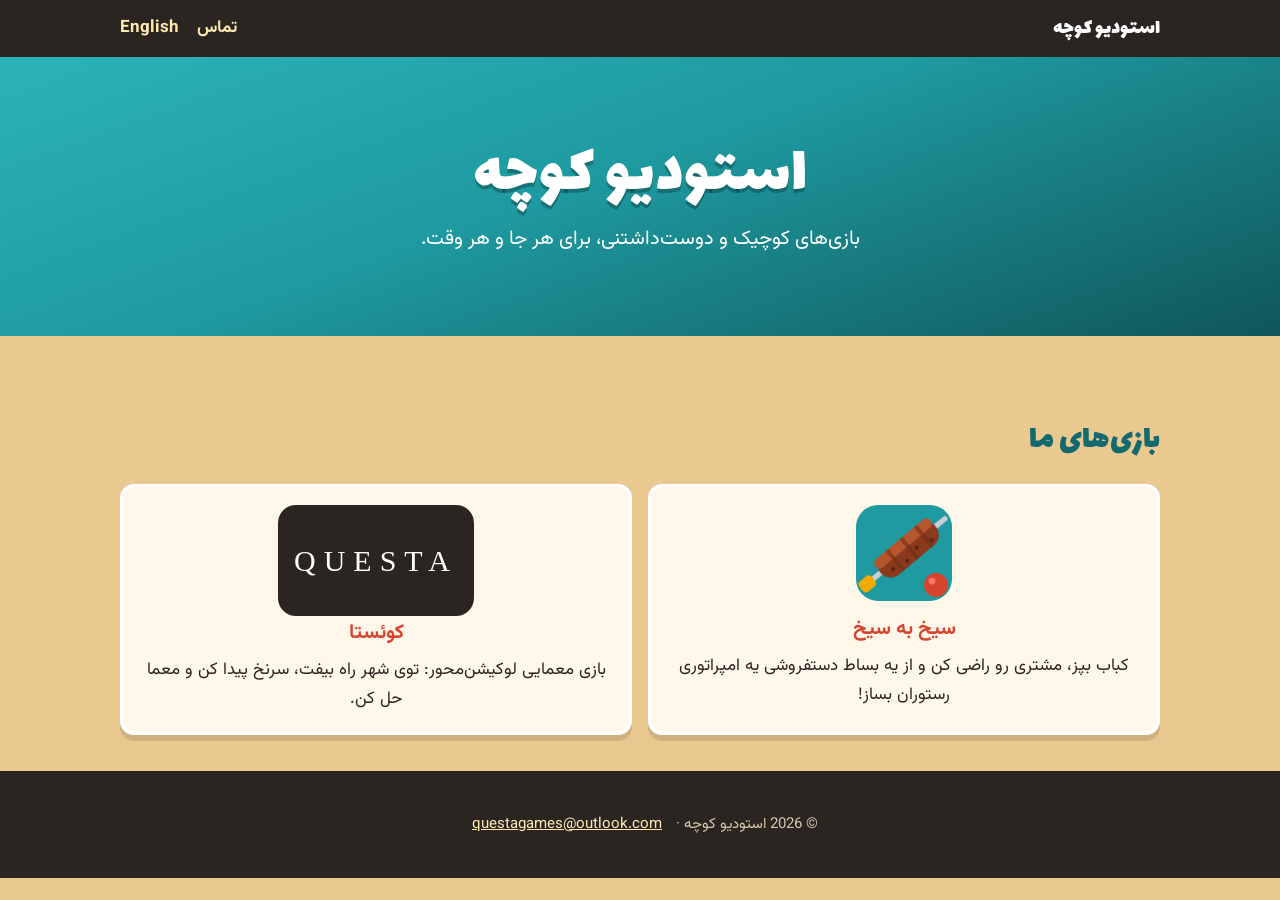
==== fa/index.html @ 164f3294 "Kooche Games website: studio page, Skewer by Skewer pages, privacy, terms, support Co-Authored-By: C" ====
<!doctype html><html lang="fa" dir="rtl"><head><meta charset="utf-8"><meta name="viewport" content="width=device-width,initial-scale=1"><title>استودیو کوچه</title><meta name="description" content="بازی‌های کوچیک و دوست‌داشتنی، برای هر جا و هر وقت.">
<link rel="icon" href="/assets/icon.png"><link rel="stylesheet" href="/assets/fonts/fonts-all.css"><link rel="stylesheet" href="/assets/site.css"></head><body class="fa-site studio">
<header><div class="in"><b>استودیو کوچه</b><nav><a href="mailto:questagames@outlook.com">تماس</a><a href="/" hreflang="en">English</a></nav></div></header>
<section class="hero"><h1>استودیو کوچه</h1><p>بازی‌های کوچیک و دوست‌داشتنی، برای هر جا و هر وقت.</p></section>
<main><h2>بازی‌های ما</h2><div class="cards"><a class="card game" href="/skewer/fa/"><img src="/assets/icon.png" alt=""><h3>سیخ به سیخ</h3><p>کباب بپز، مشتری رو راضی کن و از یه بساط دستفروشی یه امپراتوری رستوران بساز!</p></a><a class="card game" href="https://questa.vip"><span class="logo">QUESTA</span><h3>کوئستا</h3><p>بازی معمایی لوکیشن‌محور: توی شهر راه بیفت، سرنخ پیدا کن و معما حل کن.</p></a></div></main>
<footer><p>© 2026 استودیو کوچه · <a href="mailto:questagames@outlook.com">questagames@outlook.com</a></p></footer></body></html>
---- assets/fonts/fonts-all.css ----
/* arabic */
@font-face {
  font-family: 'Lalezar';
  font-style: normal;
  font-weight: 400;
  font-display: swap;
  src: url(zrfl0HLVx-HwTP82YaL4IxL0.woff2) format('woff2');
  unicode-range: U+0600-06FF, U+0750-077F, U+0870-088E, U+0890-0891, U+0897-08E1, U+08E3-08FF, U+200C-200E, U+2010-2011, U+204F, U+2E41, U+FB50-FDFF, U+FE70-FE74, U+FE76-FEFC, U+102E0-102FB, U+10E60-10E7E, U+10EC2-10EC4, U+10EFC-10EFF, U+1EE00-1EE03, U+1EE05-1EE1F, U+1EE21-1EE22, U+1EE24, U+1EE27, U+1EE29-1EE32, U+1EE34-1EE37, U+1EE39, U+1EE3B, U+1EE42, U+1EE47, U+1EE49, U+1EE4B, U+1EE4D-1EE4F, U+1EE51-1EE52, U+1EE54, U+1EE57, U+1EE59, U+1EE5B, U+1EE5D, U+1EE5F, U+1EE61-1EE62, U+1EE64, U+1EE67-1EE6A, U+1EE6C-1EE72, U+1EE74-1EE77, U+1EE79-1EE7C, U+1EE7E, U+1EE80-1EE89, U+1EE8B-1EE9B, U+1EEA1-1EEA3, U+1EEA5-1EEA9, U+1EEAB-1EEBB, U+1EEF0-1EEF1;
}
/* latin */
@font-face {
  font-family: 'Lalezar';
  font-style: normal;
  font-weight: 400;
  font-display: swap;
  src: url(zrfl0HLVx-HwTP82Yaf4Iw.woff2) format('woff2');
  unicode-range: U+0000-00FF, U+0131, U+0152-0153, U+02BB-02BC, U+02C6, U+02DA, U+02DC, U+0304, U+0308, U+0329, U+2000-206F, U+20AC, U+2122, U+2191, U+2193, U+2212, U+2215, U+FEFF, U+FFFD;
}
/* arabic */
@font-face {
  font-family: 'Vazirmatn';
  font-style: normal;
  font-weight: 400;
  font-display: swap;
  src: url(Dxxo8j6PP2D_kU2muijlGMWWMmk.woff2) format('woff2');
  unicode-range: U+0600-06FF, U+0750-077F, U+0870-088E, U+0890-0891, U+0897-08E1, U+08E3-08FF, U+200C-200E, U+2010-2011, U+204F, U+2E41, U+FB50-FDFF, U+FE70-FE74, U+FE76-FEFC, U+102E0-102FB, U+10E60-10E7E, U+10EC2-10EC4, U+10EFC-10EFF, U+1EE00-1EE03, U+1EE05-1EE1F, U+1EE21-1EE22, U+1EE24, U+1EE27, U+1EE29-1EE32, U+1EE34-1EE37, U+1EE39, U+1EE3B, U+1EE42, U+1EE47, U+1EE49, U+1EE4B, U+1EE4D-1EE4F, U+1EE51-1EE52, U+1EE54, U+1EE57, U+1EE59, U+1EE5B, U+1EE5D, U+1EE5F, U+1EE61-1EE62, U+1EE64, U+1EE67-1EE6A, U+1EE6C-1EE72, U+1EE74-1EE77, U+1EE79-1EE7C, U+1EE7E, U+1EE80-1EE89, U+1EE8B-1EE9B, U+1EEA1-1EEA3, U+1EEA5-1EEA9, U+1EEAB-1EEBB, U+1EEF0-1EEF1;
}
/* latin */
@font-face {
  font-family: 'Vazirmatn';
  font-style: normal;
  font-weight: 400;
  font-display: swap;
  src: url(Dxxo8j6PP2D_kU2muijlHcWW.woff2) format('woff2');
  unicode-range: U+0000-00FF, U+0131, U+0152-0153, U+02BB-02BC, U+02C6, U+02DA, U+02DC, U+0304, U+0308, U+0329, U+2000-206F, U+20AC, U+2122, U+2191, U+2193, U+2212, U+2215, U+FEFF, U+FFFD;
}
/* arabic */
@font-face {
  font-family: 'Vazirmatn';
  font-style: normal;
  font-weight: 700;
  font-display: swap;
  src: url(Dxxo8j6PP2D_kU2muijlGMWWMmk.woff2) format('woff2');
  unicode-range: U+0600-06FF, U+0750-077F, U+0870-088E, U+0890-0891, U+0897-08E1, U+08E3-08FF, U+200C-200E, U+2010-2011, U+204F, U+2E41, U+FB50-FDFF, U+FE70-FE74, U+FE76-FEFC, U+102E0-102FB, U+10E60-10E7E, U+10EC2-10EC4, U+10EFC-10EFF, U+1EE00-1EE03, U+1EE05-1EE1F, U+1EE21-1EE22, U+1EE24, U+1EE27, U+1EE29-1EE32, U+1EE34-1EE37, U+1EE39, U+1EE3B, U+1EE42, U+1EE47, U+1EE49, U+1EE4B, U+1EE4D-1EE4F, U+1EE51-1EE52, U+1EE54, U+1EE57, U+1EE59, U+1EE5B, U+1EE5D, U+1EE5F, U+1EE61-1EE62, U+1EE64, U+1EE67-1EE6A, U+1EE6C-1EE72, U+1EE74-1EE77, U+1EE79-1EE7C, U+1EE7E, U+1EE80-1EE89, U+1EE8B-1EE9B, U+1EEA1-1EEA3, U+1EEA5-1EEA9, U+1EEAB-1EEBB, U+1EEF0-1EEF1;
}
/* latin */
@font-face {
  font-family: 'Vazirmatn';
  font-style: normal;
  font-weight: 700;
  font-display: swap;
  src: url(Dxxo8j6PP2D_kU2muijlHcWW.woff2) format('woff2');
  unicode-range: U+0000-00FF, U+0131, U+0152-0153, U+02BB-02BC, U+02C6, U+02DA, U+02DC, U+0304, U+0308, U+0329, U+2000-206F, U+20AC, U+2122, U+2191, U+2193, U+2212, U+2215, U+FEFF, U+FFFD;
}
/* arabic */
@font-face {
  font-family: 'Vazirmatn';
  font-style: normal;
  font-weight: 900;
  font-display: swap;
  src: url(Dxxo8j6PP2D_kU2muijlGMWWMmk.woff2) format('woff2');
  unicode-range: U+0600-06FF, U+0750-077F, U+0870-088E, U+0890-0891, U+0897-08E1, U+08E3-08FF, U+200C-200E, U+2010-2011, U+204F, U+2E41, U+FB50-FDFF, U+FE70-FE74, U+FE76-FEFC, U+102E0-102FB, U+10E60-10E7E, U+10EC2-10EC4, U+10EFC-10EFF, U+1EE00-1EE03, U+1EE05-1EE1F, U+1EE21-1EE22, U+1EE24, U+1EE27, U+1EE29-1EE32, U+1EE34-1EE37, U+1EE39, U+1EE3B, U+1EE42, U+1EE47, U+1EE49, U+1EE4B, U+1EE4D-1EE4F, U+1EE51-1EE52, U+1EE54, U+1EE57, U+1EE59, U+1EE5B, U+1EE5D, U+1EE5F, U+1EE61-1EE62, U+1EE64, U+1EE67-1EE6A, U+1EE6C-1EE72, U+1EE74-1EE77, U+1EE79-1EE7C, U+1EE7E, U+1EE80-1EE89, U+1EE8B-1EE9B, U+1EEA1-1EEA3, U+1EEA5-1EEA9, U+1EEAB-1EEBB, U+1EEF0-1EEF1;
}
/* latin */
@font-face {
  font-family: 'Vazirmatn';
  font-style: normal;
  font-weight: 900;
  font-display: swap;
  src: url(Dxxo8j6PP2D_kU2muijlHcWW.woff2) format('woff2');
  unicode-range: U+0000-00FF, U+0131, U+0152-0153, U+02BB-02BC, U+02C6, U+02DA, U+02DC, U+0304, U+0308, U+0329, U+2000-206F, U+20AC, U+2122, U+2191, U+2193, U+2212, U+2215, U+FEFF, U+FFFD;
}
/* cyrillic */
@font-face {
  font-family: 'Rubik';
  font-style: normal;
  font-weight: 400 900;
  font-display: swap;
  src: url(rubik-cyrillic.woff2) format('woff2');
  unicode-range: U+0301, U+0400-045F, U+0490-0491, U+04B0-04B1, U+2116;
}
/* latin-ext */
@font-face {
  font-family: 'Rubik';
  font-style: normal;
  font-weight: 400 900;
  font-display: swap;
  src: url(rubik-latin-ext.woff2) format('woff2');
  unicode-range: U+0100-02BA, U+02BD-02C5, U+02C7-02CC, U+02CE-02D7, U+02DD-02FF, U+0304, U+0308, U+0329, U+1D00-1DBF, U+1E00-1E9F, U+1EF2-1EFF, U+2020, U+20A0-20AB, U+20AD-20C4, U+2113, U+2C60-2C7F, U+A720-A7FF;
}
/* latin */
@font-face {
  font-family: 'Rubik';
  font-style: normal;
  font-weight: 400 900;
  font-display: swap;
  src: url(rubik-latin.woff2) format('woff2');
  unicode-range: U+0000-00FF, U+0131, U+0152-0153, U+02BB-02BC, U+02C6, U+02DA, U+02DC, U+0304, U+0308, U+0329, U+2000-206F, U+20AC, U+2122, U+2191, U+2193, U+2212, U+2215, U+FEFF, U+FFFD;
}
---- assets/site.css ----
:root{--sand:#E9C98F;--ink:#2B2522;--teal:#1E9AA0;--teal-d:#13696D;--saffron:#F2A900;--red:#D8432E;--panel:#FFF8EA}
*{box-sizing:border-box}html{scroll-behavior:smooth}
body{margin:0;background:var(--sand);color:var(--ink);font-family:var(--body);line-height:1.7;font-size:17px}
.fa-site{--body:Vazirmatn,Tahoma,sans-serif;--disp:Lalezar,Vazirmatn,sans-serif;--dispw:400}
.en-site{--body:Rubik,'Segoe UI',Roboto,Arial,sans-serif;--disp:Rubik,'Segoe UI',Roboto,Arial,sans-serif;--dispw:800}
a{color:var(--teal-d)}
header{background:var(--ink);color:#fff;position:sticky;top:0;z-index:5}
header .in{max-width:1080px;margin:auto;display:flex;align-items:center;gap:18px;padding:10px 20px}
header img{width:40px;height:40px;border-radius:10px}header b{font-family:var(--disp);font-weight:var(--dispw);font-size:22px}
header nav{margin-inline-start:auto;display:flex;gap:18px;align-items:center;flex-wrap:wrap}header a{color:#ffe9b0;text-decoration:none;font-weight:600}
.hero{background:linear-gradient(160deg,#2BB3B9,#1E9AA0 45%,#0F5659);color:#fff;text-align:center;padding:64px 20px 56px}
.hero img.ic{width:132px;height:132px;border-radius:30px;box-shadow:0 10px 0 rgba(0,0,0,.25)}
.hero h1{font-family:var(--disp);font-weight:var(--dispw);font-size:clamp(40px,7vw,68px);line-height:1.1;margin:18px 0 8px;text-shadow:0 4px 0 rgba(0,0,0,.25)}
.hero p{max-width:640px;margin:8px auto 24px;font-size:20px}
.stores{display:flex;gap:12px;justify-content:center;flex-wrap:wrap}
.badge{display:inline-flex;flex-direction:column;align-items:center;background:#111;color:#fff;border-radius:12px;padding:8px 18px;min-width:150px;text-decoration:none;border:2px solid #333}
.badge small{opacity:.75;font-size:12px}.badge b{font-size:18px}.badge.soon{opacity:.6;cursor:default}
main{max-width:1080px;margin:auto;padding:36px 20px}
h2{font-family:var(--disp);font-weight:var(--dispw);font-size:34px;color:var(--teal-d);margin:40px 0 14px}
.cards{display:grid;grid-template-columns:repeat(auto-fit,minmax(250px,1fr));gap:16px}
.card{background:var(--panel);border:3px solid #fff;border-radius:14px;padding:18px 20px;box-shadow:0 6px 0 rgba(0,0,0,.12)}
.card.game{display:block;color:inherit;text-decoration:none;text-align:center} .card.game img{width:96px;height:96px;border-radius:22px} .card.game .logo{display:inline-block;font-family:Georgia,serif;font-size:30px;letter-spacing:8px;background:#2B2522;color:#fff;border-radius:18px;padding:30px 16px} .card.game:hover{transform:translateY(-2px)}
.card h3{margin:0 0 6px;font-size:20px;color:var(--red)}.card p{margin:0}
.shots{display:flex;gap:16px;overflow-x:auto;padding:8px 4px 18px;scroll-snap-type:x mandatory}
.shots img{height:520px;width:auto;border-radius:18px;box-shadow:0 8px 0 rgba(0,0,0,.18);scroll-snap-align:center}
.doc{background:var(--panel);border-radius:16px;padding:8px 26px 26px;box-shadow:0 6px 0 rgba(0,0,0,.12)}
.doc h2{font-size:26px;margin:28px 0 8px}.doc li{margin:4px 0}
footer{background:var(--ink);color:#d8c9a8;text-align:center;padding:26px 20px;font-size:15px}footer a{color:#ffe9b0;margin:0 10px}
@media(max-width:600px){.shots img{height:420px}header nav{gap:10px;font-size:14px}}
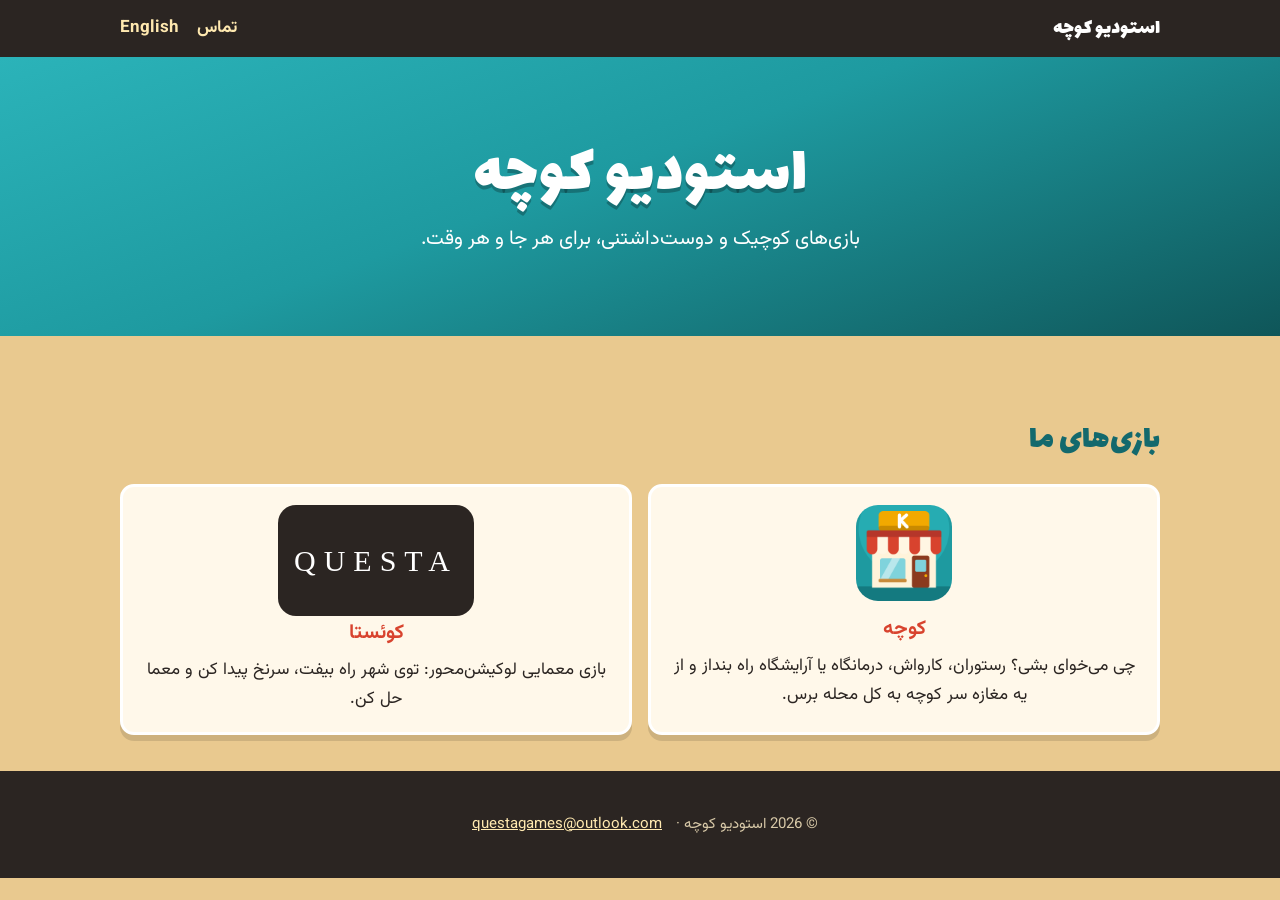
==== commit 789c17af: "Kooche 2.0 is live: the game's pages take the Kooche name The studio home, /skewer/ and its privacy," ====
--- a/fa/index.html
+++ b/fa/index.html
@@ -2,5 +2,5 @@
 <link rel="icon" href="/assets/icon.png"><link rel="stylesheet" href="/assets/fonts/fonts-all.css"><link rel="stylesheet" href="/assets/site.css"></head><body class="fa-site studio">
 <header><div class="in"><b>استودیو کوچه</b><nav><a href="mailto:questagames@outlook.com">تماس</a><a href="/" hreflang="en">English</a></nav></div></header>
 <section class="hero"><h1>استودیو کوچه</h1><p>بازی‌های کوچیک و دوست‌داشتنی، برای هر جا و هر وقت.</p></section>
-<main><h2>بازی‌های ما</h2><div class="cards"><a class="card game" href="/skewer/fa/"><img src="/assets/icon.png" alt=""><h3>سیخ به سیخ</h3><p>کباب بپز، مشتری رو راضی کن و از یه بساط دستفروشی یه امپراتوری رستوران بساز!</p></a><a class="card game" href="https://questa.vip"><span class="logo">QUESTA</span><h3>کوئستا</h3><p>بازی معمایی لوکیشن‌محور: توی شهر راه بیفت، سرنخ پیدا کن و معما حل کن.</p></a></div></main>
+<main><h2>بازی‌های ما</h2><div class="cards"><a class="card game" href="/skewer/fa/"><img src="/assets/icon.png" alt=""><h3>کوچه</h3><p>چی می‌خوای بشی؟ رستوران، کارواش، درمانگاه یا آرایشگاه راه بنداز و از یه مغازه سر کوچه به کل محله برس.</p></a><a class="card game" href="https://questa.vip"><span class="logo">QUESTA</span><h3>کوئستا</h3><p>بازی معمایی لوکیشن‌محور: توی شهر راه بیفت، سرنخ پیدا کن و معما حل کن.</p></a></div></main>
 <footer><p>© 2026 استودیو کوچه · <a href="mailto:questagames@outlook.com">questagames@outlook.com</a></p></footer></body></html>
